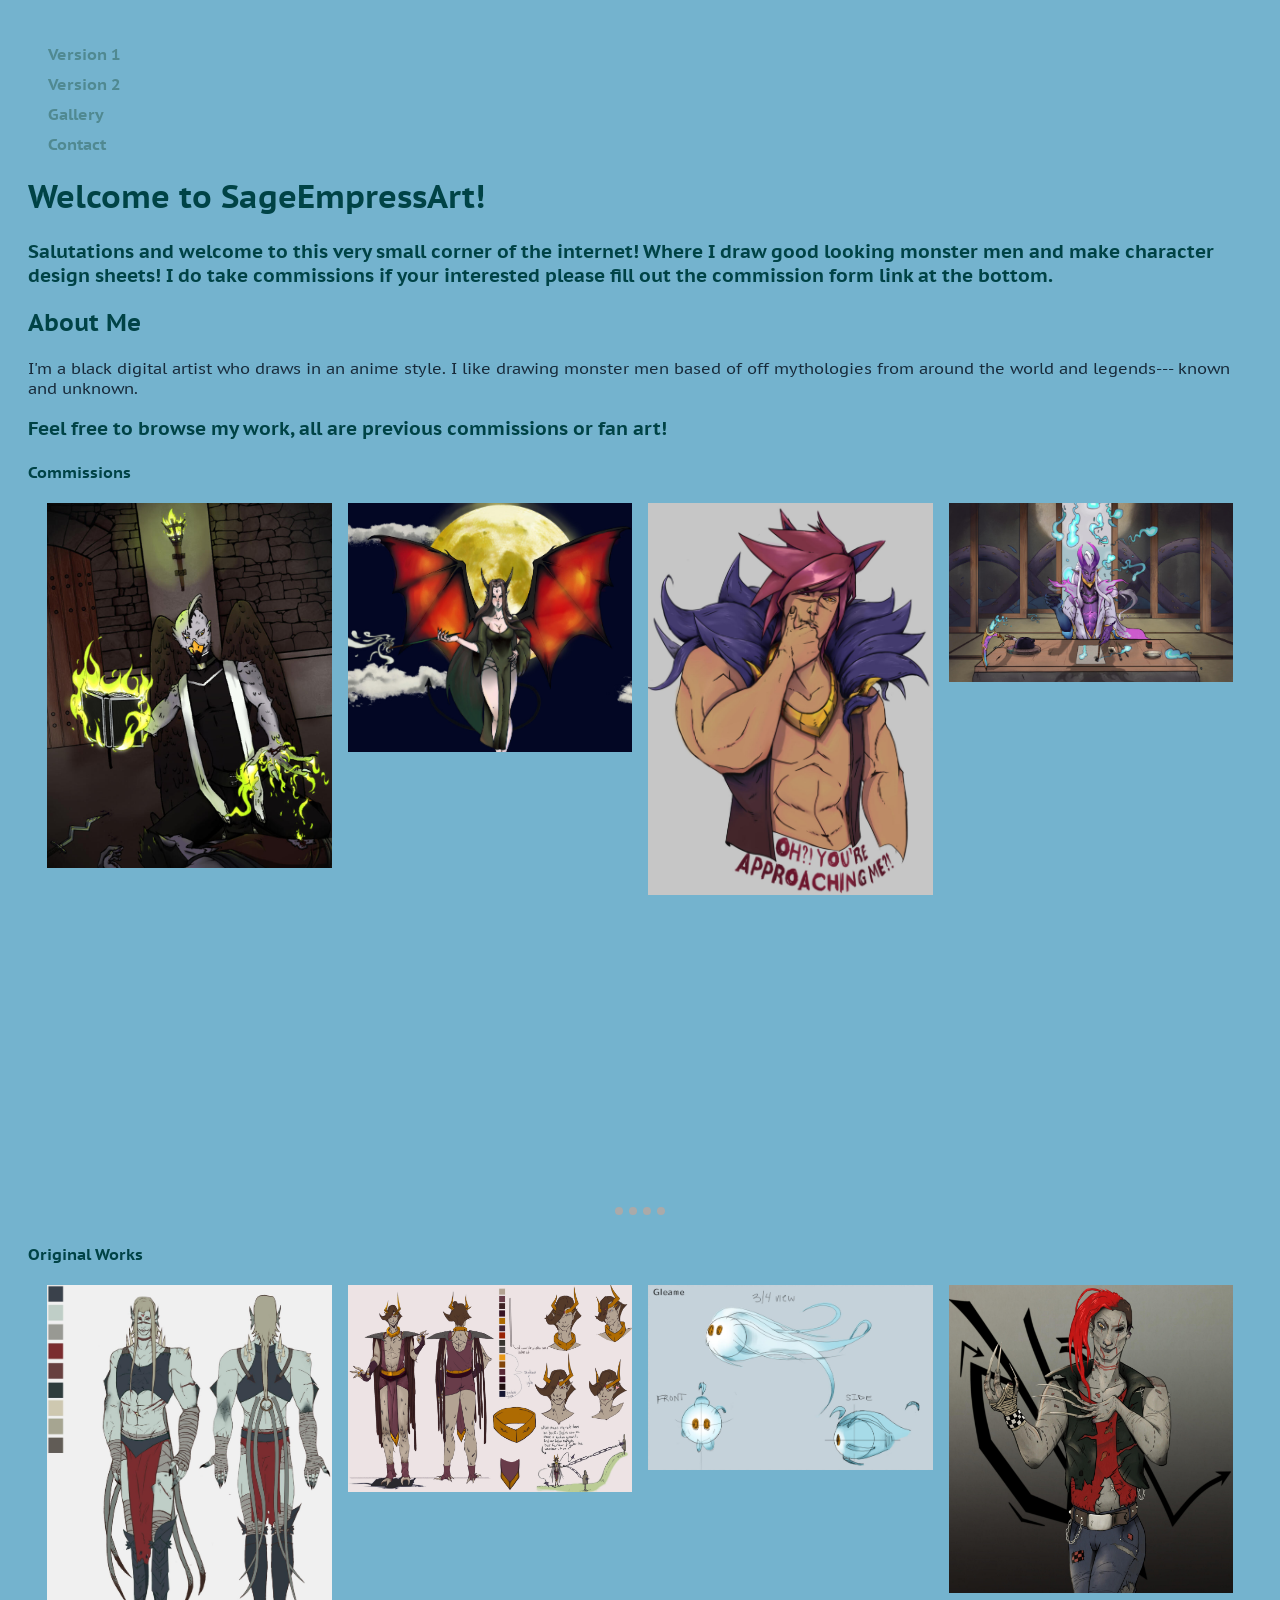
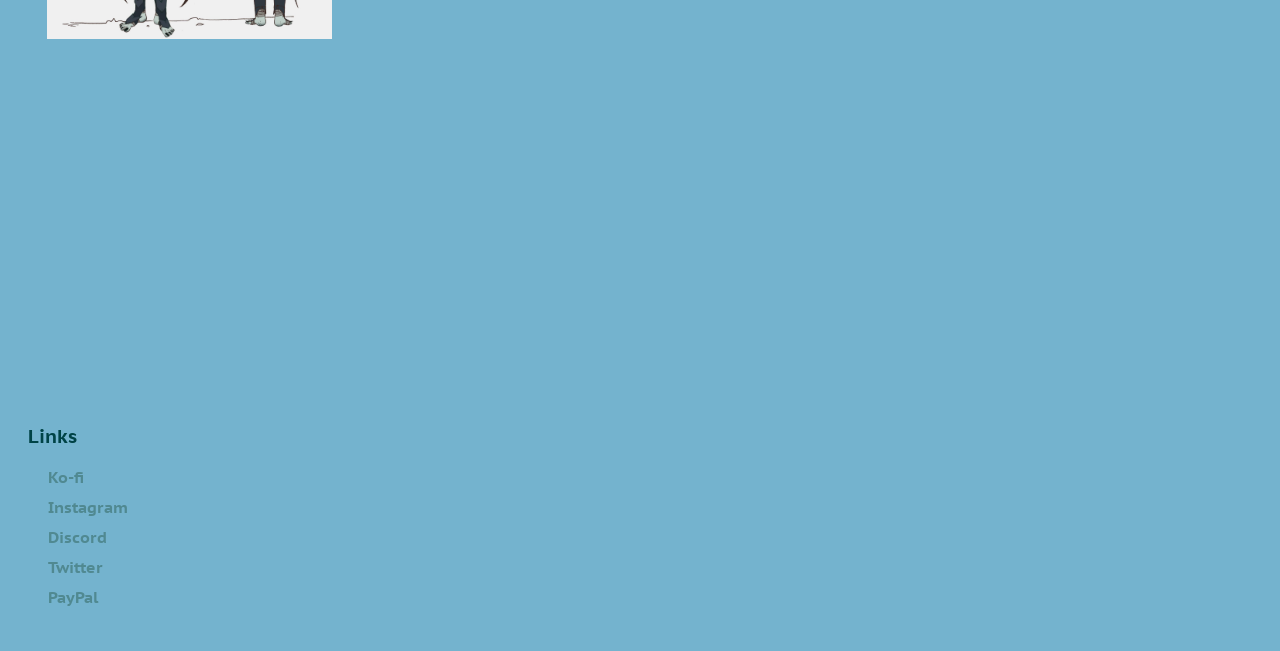
==== index.html @ 1096b426 "add js page" ====
<!DOCTYPE html>
<html lang="en">
<head>
    <meta charset="UTF-8">
    <meta name="viewport" content="width=device-width, initial-scale=1.0">
    <title>SageEmpressArt Homepage</title>
    <link rel="stylesheet" href="v1.css">
    <!--colour version 1 for her to look at-->
</head>
<body>
    <main>
        <nav>
            <ul>
                <li><a href="index.html">Version 1</a></li>
                <li><a href="index2.html">Version 2</a></li>
                <li><a href="gallery.html">Gallery</a></li>
                <li><a href="contact.html">Contact</a></li>
            </ul>
        </nav>
        <header>
            <h1>Welcome to SageEmpressArt!</h1>
            <h3>Salutations and welcome to this very small corner of the internet!
                Where I draw good looking monster men and make character design sheets! 
                I do take commissions if your interested please fill out the commission form link at the bottom.
            </h3>
        </header>
        <section>
            <h2>About Me</h2>
            <p>I'm a black digital artist who draws in an anime style. 
                I like drawing monster men based of off mythologies from around the world and legends--- 
                known and unknown.</p>
        </section>
        <section>
            <h3>Feel free to browse my work, all are previous commissions or fan art!</h3>
            <!--gallery-->
            <h4>Commissions</h4>
            <section class="gallery-container">
                <section class="thumbnails"></section>
                    <section class="pictures">
                        <section><img src="img/book on fire.jpg" alt="DnD illustration commission of a man with a book on fire"></section>
                        <section><img src="img/demon lady.jpg" alt="Deamon Lady Original Character for a friend"></section>
                        <section><img src="img/sett lol.jpg" alt="Waist up Sett fan art"></section>
                        <section><img src="img/thresh spirit blossom.jpg" alt="Thresh Spirit Blossom fan art"></section>
                    </section>
            </section>
            <h4>Original Works</h4>
            <section class="gallery-container">
                <section class="thumbnails"></section>
                <section class="pictures">
                    <section><img src="img/comic mc.jpg" alt="The main character with tentacles coming out of his back"></section>
                    <section><img src="img/comic support.jpg" alt="A supporting character with talon like feet"></section>
                    <section><img src="img/comic sprit.jpg" alt="A sprite design, a supporting character"></section>
                    <section><img src="img/red hair guy.jpg" alt="a red haired man with missing fingers and long nails"></section>
                </section>
            </section>
        </section>
        <section>
            <h3>Links</h3>
            <nav>
                <ul> 
                <li><a href="https://ko-fi.com/sageempress">Ko-fi</a></li>
                <li><a href="https://www.instagram.com/sageempressart/">Instagram</a></li>
                <li><a href="https://discord.gg/Fscht94f">Discord</a></li>
                <li><a href="https://x.com/Sage_Empress">Twitter</a></li>
                <li><a href="https://www.paypal.com/paypalme/sageempress">PayPal</a></li>
                </ul>
            </nav>
        </section>
    </main>
</body>
<footer>
    <script src="base.js"></script>
</footer>
</html>
---- v1.css ----
@import url('https://fonts.googleapis.com/css2?family=PT+Sans+Caption:wght@400;700&display=swap');
/*
v1
blue-green colour set
sky refelection: #74B3CE
pacific cyan: #508991
deep space blue: #172A3A
dark teal: #004346
mint leaf: #09BC8A

v2
warm-pink colour set
coffee bean: #130303
rich mahogany: #2D080A
chestnut: #7C3626
pumpkin spice: #F5853F
almond silk: #FFCDBC
*/
body{
    background-color: #74B3CE;
}
main{
    padding: 20px
}

h1{
    font-family: 'PT Sans Caption', sans-serif;
    font-weight: 900;
    color: #004346;
}
h2{
    font-family: 'PT Sans Caption', sans-serif;
    font-weight: 700;
    color: #004346;
}
h3{
    font-family: 'PT Sans Caption', sans-serif;
    font-weight: 600;
    color:#004346;
}
h4{
    font-family: 'PT Sans Caption', sans-serif;
    font-weight: 500;
    font-weight: bold;
    color: #004346;
}
p{
    font-family: 'PT Sans Caption', sans-serif;
    font-weight: 400;
    color: #172A3A;
}

li{
    margin: 10px;
}

li > a{
    color:#508991;
    text-decoration: none;
    font-family: 'PT Sans Caption', sans-serif;
    font-weight: 600;
    padding: 10px;
}

a:hover{
    background-color: #09BC8A;
    color: #004346;    
}

ul{
    list-style-type: none;
    padding: 0;
}
img{
    max-width: 100%;
    height: auto;
}

/*@media screen and (max-width: 450px) {

}

@media screen and (max-width: 1032)
*/

.gallery-container{
    position: relative;
    display: flex;
    justify-content: center;
}

.thumbnails{
    position:absolute;
    bottom :8px;
    display: flex;
    flex-direction: row;
    gap: 6px;
}

.thumbnails section {
    width: 8px;
    height: 8px;
    cursor: pointer;
    background-color: #aaa;
    border-radius: 100%;
}

.thumbnails section.highlighted{
    background-color: green;
}

.pictures {
    margin: 0 15px;
    display: grid;
    grid-auto-flow: column;
    gap: 1rem;
    width: auto;
    padding: 0 0.25rem;
    height: 720px;
    overflow-y: auto;
    overscroll-behavior-x: contain;
    scroll-snap-type: x mandatory;
    scrollbar-width: none;
}

.pictures > section {
    scroll-snap-align: start;
}

.pictures img {
    width: 540px;
    object-fit: contain;
}

.pictures::-webkit-scrollbar{
    display: none;
}
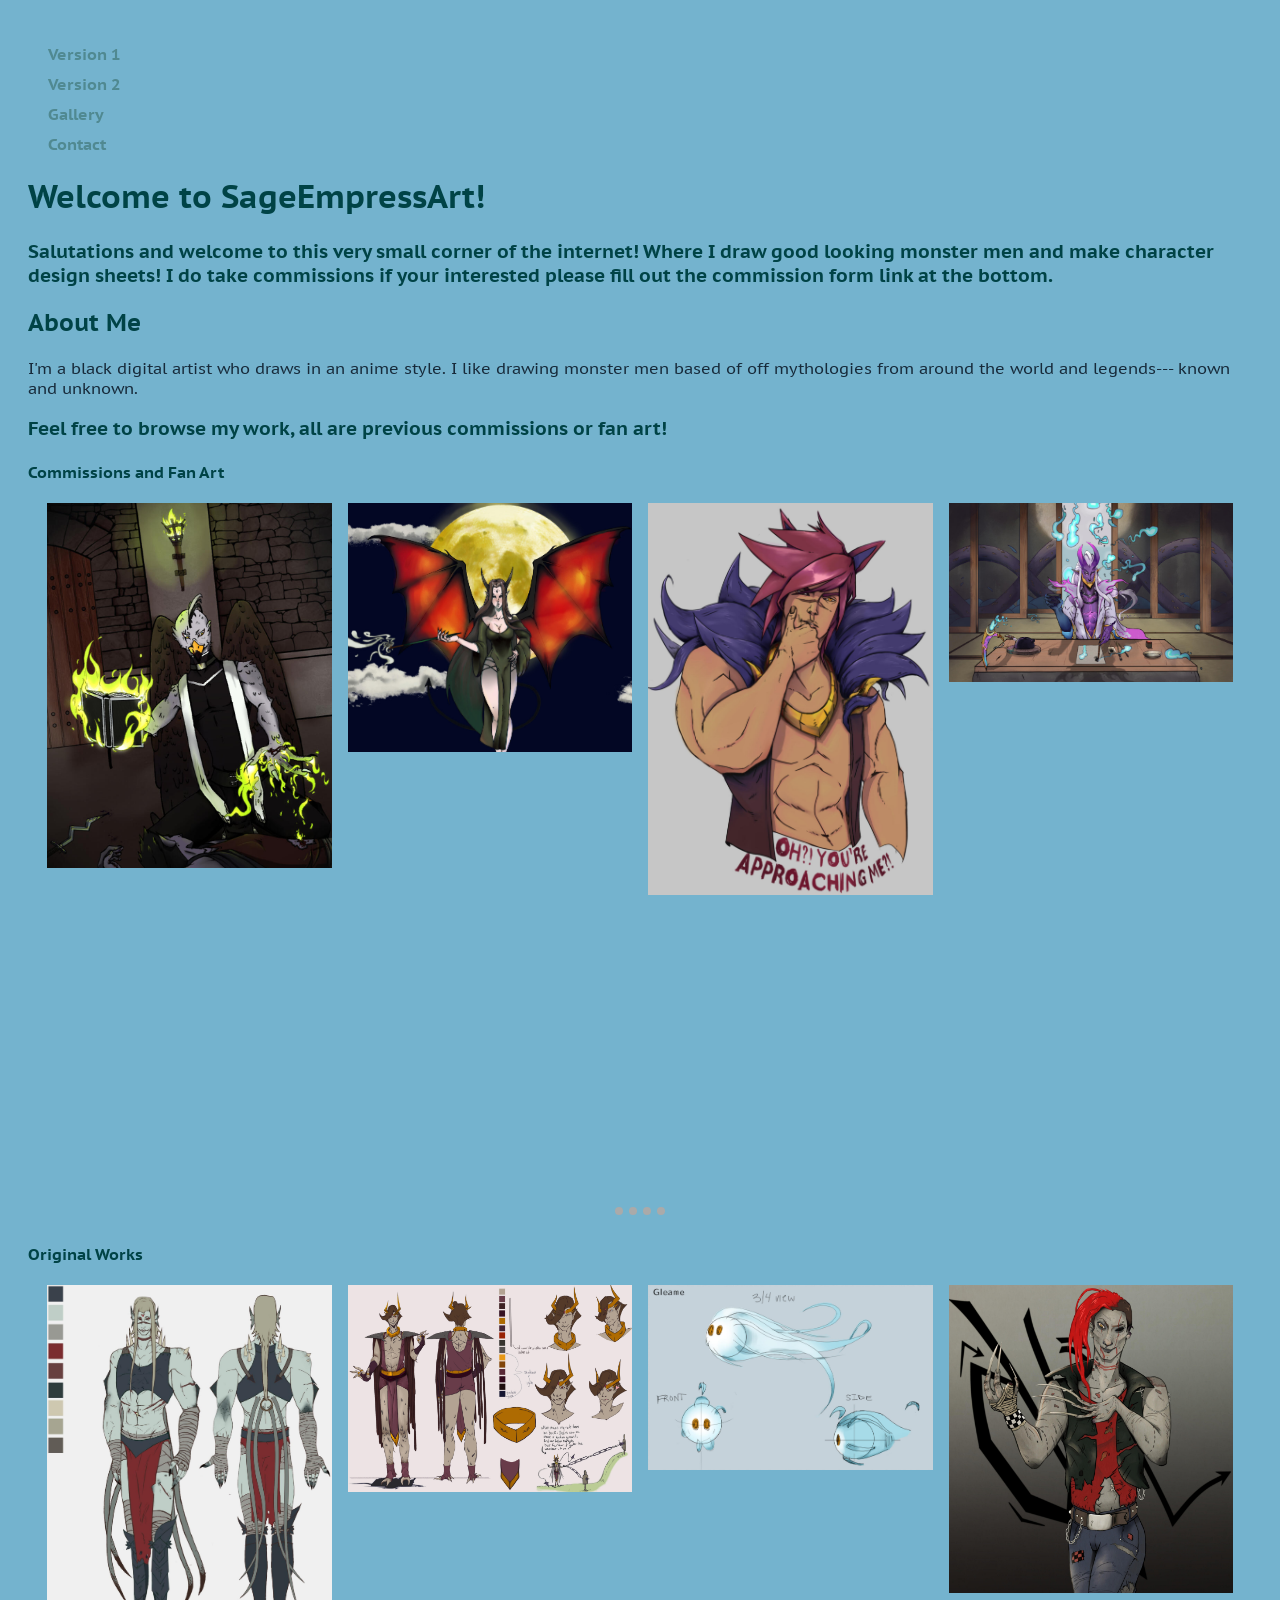
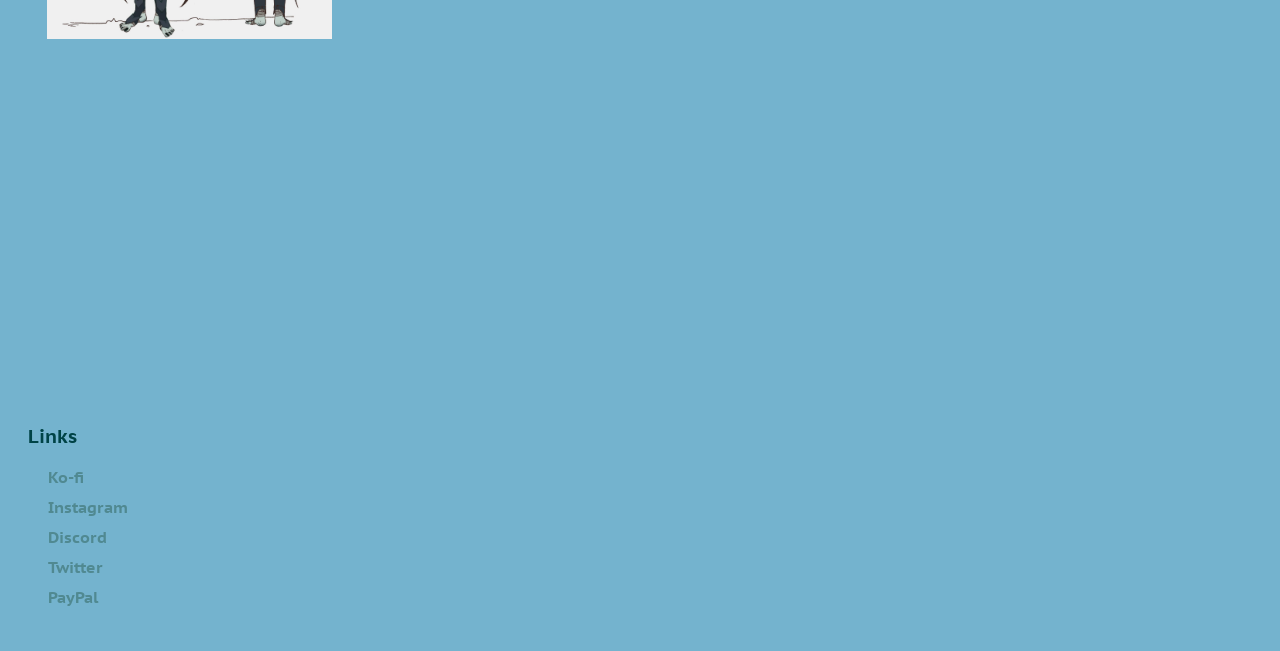
==== commit 1169089e: "adding contact page" ====
--- a/index.html
+++ b/index.html
@@ -33,7 +33,7 @@
         <section>
             <h3>Feel free to browse my work, all are previous commissions or fan art!</h3>
             <!--gallery-->
-            <h4>Commissions</h4>
+            <h4>Commissions and Fan Art</h4>
             <section class="gallery-container">
                 <section class="thumbnails"></section>
                     <section class="pictures">
@@ -73,3 +73,11 @@
 </footer>
 </html>
 
+<!--
+    22/10/2026 0023
+    -need to make sure that the js file is connected to the html properly
+    -need to adjust viewports in the html file. 
+    -need to be able to explain the js file stuff, what sections is doing what the commands are
+    -need to adjust the icons for the links
+    -need to fix navigation 
+-->
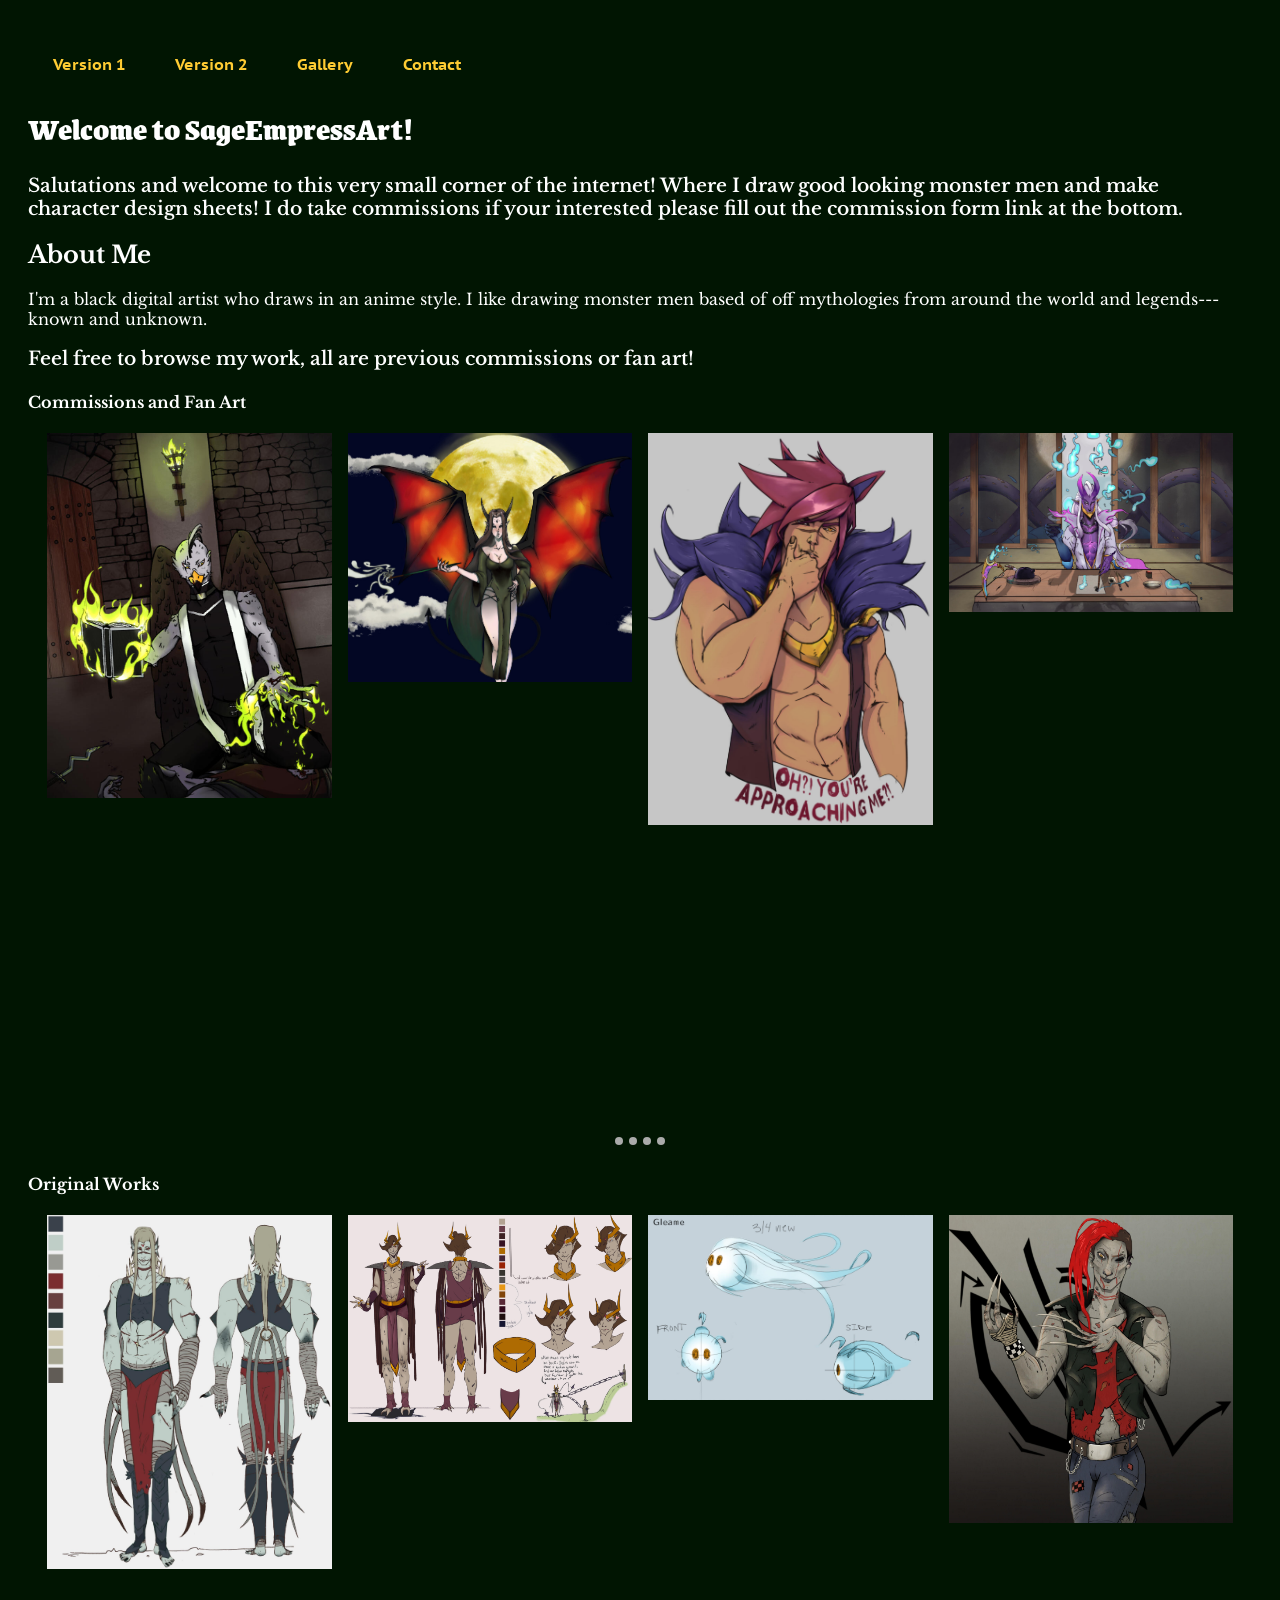
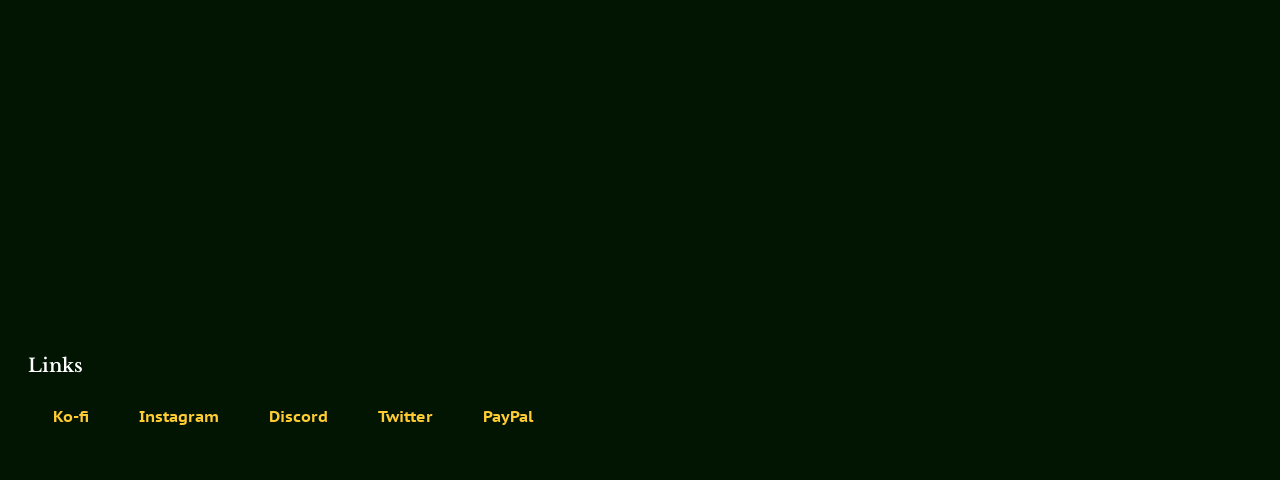
==== commit 784b349e: "consulted with the client" ====
--- a/index.html
+++ b/index.html
@@ -80,4 +80,7 @@
     -need to be able to explain the js file stuff, what sections is doing what the commands are
     -need to adjust the icons for the links
     -need to fix navigation 
--->+-->
+
+
+<!--make works seperate pages-->
--- a/v1.css
+++ b/v1.css
@@ -1,4 +1,10 @@
 @import url('https://fonts.googleapis.com/css2?family=PT+Sans+Caption:wght@400;700&display=swap');
+@import url('https://fonts.googleapis.com/css2?family=Felipa&family=PT+Sans+Caption:wght@400;700&display=swap');
+@import url('https://fonts.googleapis.com/css2?family=Nothing+You+Could+Do&:wght@400;700&display=swap');
+@import url('https://fonts.googleapis.com/css2?family=Germania+One&:wght@400;700&display=swap');
+@import url('https://fonts.googleapis.com/css2?family=Grenze:ital,wght@0,100..900;1,100..900');
+@import url('https://fonts.googleapis.com/css2?family=Montserrat:ital,wght@0,100..900;1,100..900');
+@import url('https://fonts.googleapis.com/css2?family=Libre+Baskerville:ital,wght@0,400..700;1,400..700');
 /*
 v1
 blue-green colour set
@@ -17,49 +23,52 @@
 almond silk: #FFCDBC
 */
 body{
-    background-color: #74B3CE;
+    background-color: #011502;
 }
 main{
     padding: 20px
 }
 
 h1{
-    font-family: 'PT Sans Caption', sans-serif;
+    font-family:'grenze', cursive;
     font-weight: 900;
-    color: #004346;
+    color: white;
 }
 h2{
-    font-family: 'PT Sans Caption', sans-serif;
+    font-family:'libre baskerville', serif;
     font-weight: 700;
-    color: #004346;
+    color: white;
 }
 h3{
-    font-family: 'PT Sans Caption', sans-serif;
+    font-family:'libre baskerville', serif;
     font-weight: 600;
-    color:#004346;
+    color:white;
 }
 h4{
-    font-family: 'PT Sans Caption', sans-serif;
+    font-family:'libre baskerville', serif;
     font-weight: 500;
     font-weight: bold;
-    color: #004346;
+    color: white;
 }
 p{
-    font-family: 'PT Sans Caption', sans-serif;
+font-family:'libre baskerville', serif;
     font-weight: 400;
-    color: #172A3A;
+    color: white;
+}
+nav{
 }
 
 li{
     margin: 10px;
+    
 }
 
 li > a{
-    color:#508991;
+    color:#FFCC33;
     text-decoration: none;
     font-family: 'PT Sans Caption', sans-serif;
     font-weight: 600;
-    padding: 10px;
+    padding: 15px;
 }
 
 a:hover{
@@ -70,7 +79,22 @@
 ul{
     list-style-type: none;
     padding: 0;
+    display: flex;
+    flex-direction: row;
 }
+
+.dropdown {
+    position: relative;
+}
+
+.menuebtn {
+    background-color: ;
+    color: #203975;
+    padding: 15px;
+    border: none;
+    cursor:pointer;
+} 
+
 img{
     max-width: 100%;
     height: auto;
@@ -134,4 +158,32 @@
 
 .pictures::-webkit-scrollbar{
     display: none;
+}
+
+/*contact page specific styling*/
+label{
+    font-family: 'PT Sans Caption', sans-serif;
+    font-weight: 600;
+    color: #508991;
+    margin: 10px 10px 0px 10px;
+}
+
+input{
+    font-family: Arial, Helvetica, sans-serif;
+    font-weight: 400;
+    color: #172A3A;
+    margin: 0px 10px 10px 10px;
+}
+.button{
+    background-color: #172A3A;
+    color: #74B3CE;
+    border:none;
+    margin: 5px;
+    padding: 5px;
+    text-align: center;
+    text-decoration: none;
+    
+    font-size: 15px;
+    cursor: pointer;
+    font-style: oblique;
 }
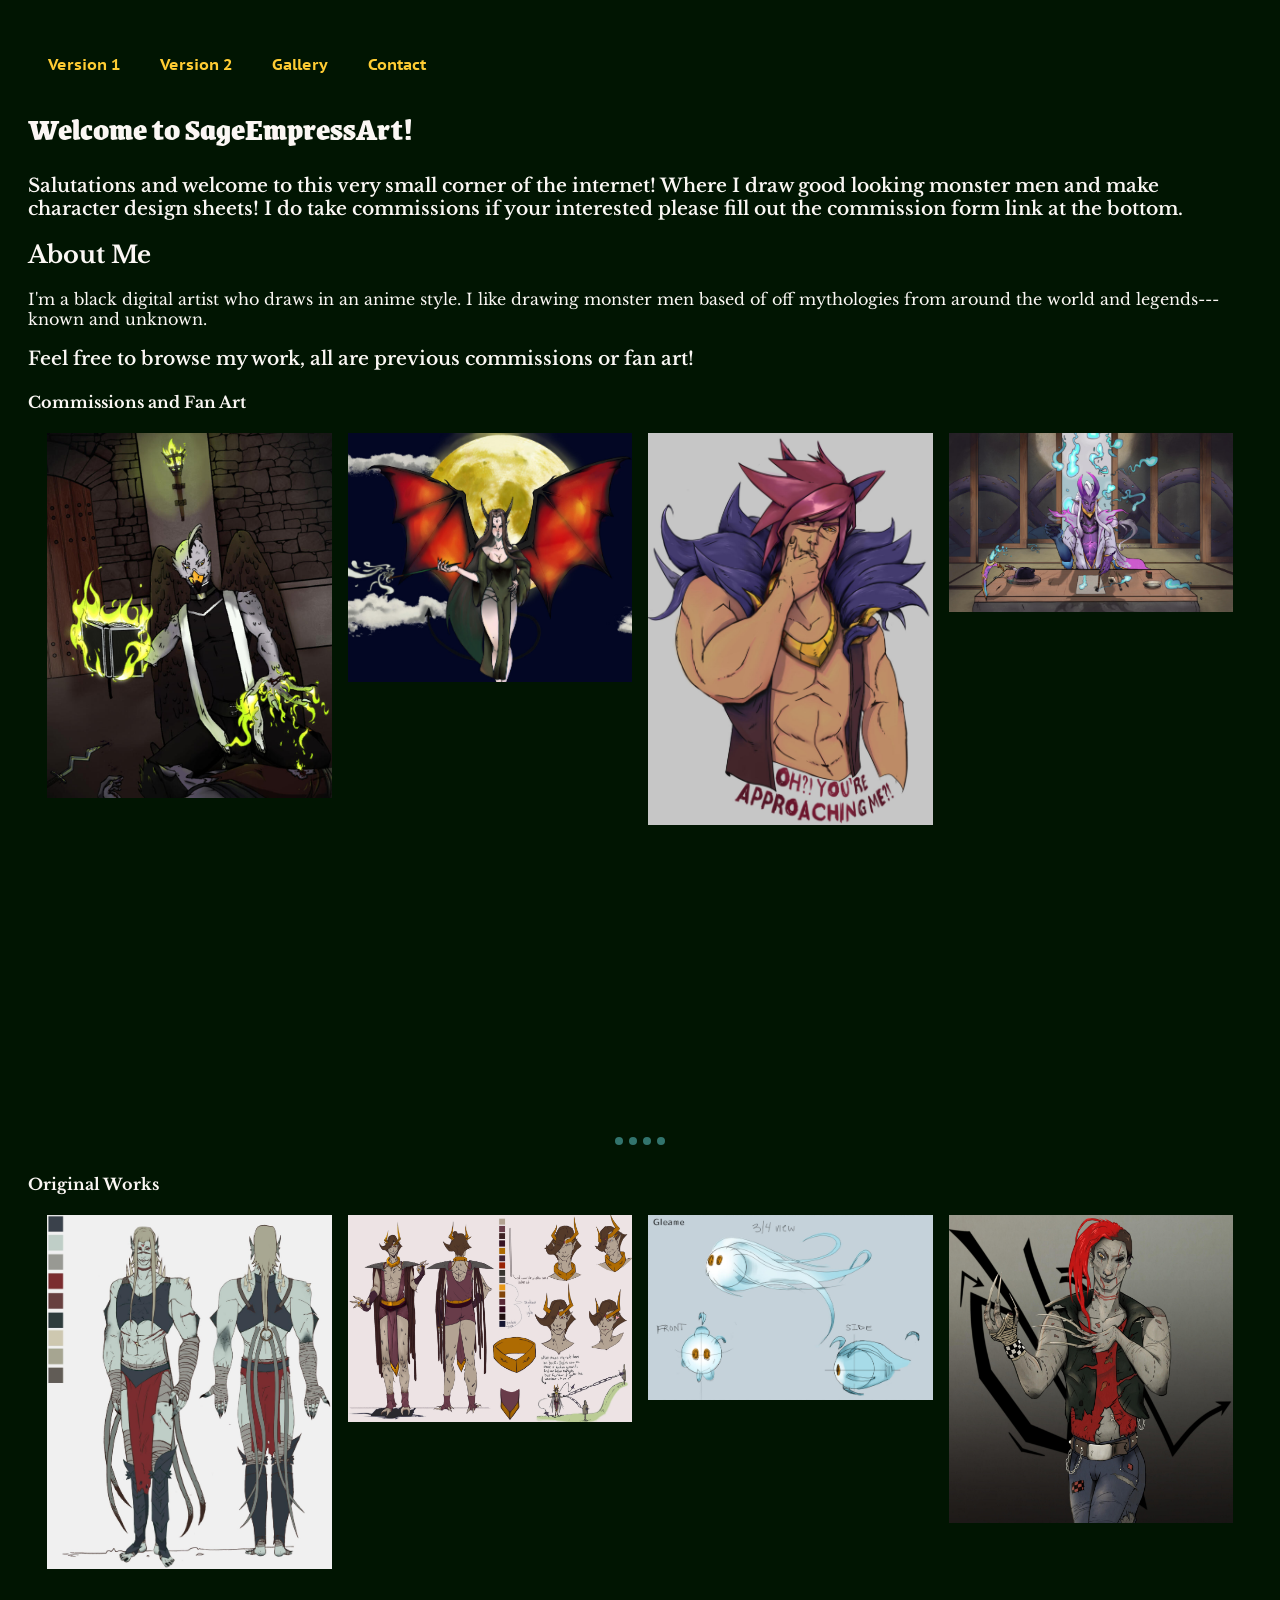
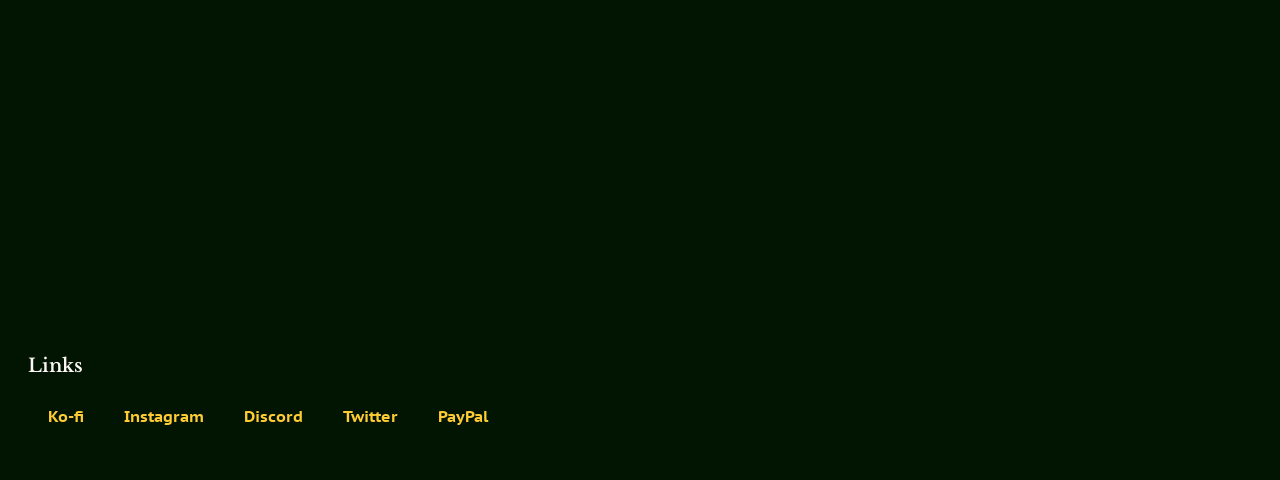
==== commit 87f11f93: "added new pages" ====
--- a/index.html
+++ b/index.html
@@ -8,6 +8,9 @@
     <!--colour version 1 for her to look at-->
 </head>
 <body>
+    <header>
+        
+    </header>
     <main>
         <nav>
             <ul>
--- a/v1.css
+++ b/v1.css
@@ -32,28 +32,28 @@
 h1{
     font-family:'grenze', cursive;
     font-weight: 900;
-    color: white;
+    color: #fbf7f4;
 }
 h2{
     font-family:'libre baskerville', serif;
     font-weight: 700;
-    color: white;
+    color: #fbf7f4;
 }
 h3{
     font-family:'libre baskerville', serif;
     font-weight: 600;
-    color:white;
+    color: #fbf7f4;
 }
 h4{
     font-family:'libre baskerville', serif;
     font-weight: 500;
     font-weight: bold;
-    color: white;
+    color: #fbf7f4;
 }
 p{
 font-family:'libre baskerville', serif;
     font-weight: 400;
-    color: white;
+    color: #fbf7f4;
 }
 nav{
 }
@@ -67,13 +67,13 @@
     color:#FFCC33;
     text-decoration: none;
     font-family: 'PT Sans Caption', sans-serif;
-    font-weight: 600;
-    padding: 15px;
+    font-weight: 900;
+    padding: 10px;
 }
 
 a:hover{
-    background-color: #09BC8A;
-    color: #004346;    
+    background-color: #FFCC33;
+    color: #104f55;    
 }
 
 ul{
@@ -125,12 +125,12 @@
     width: 8px;
     height: 8px;
     cursor: pointer;
-    background-color: #aaa;
+    background-color: #32746d;
     border-radius: 100%;
 }
 
 .thumbnails section.highlighted{
-    background-color: green;
+    background-color: #fbf7f4;
 }
 
 .pictures {
@@ -171,12 +171,12 @@
 input{
     font-family: Arial, Helvetica, sans-serif;
     font-weight: 400;
-    color: #172A3A;
+    color: #104f55;
     margin: 0px 10px 10px 10px;
 }
 .button{
-    background-color: #172A3A;
-    color: #74B3CE;
+    background-color: #104f55;
+    color: #9ec5ab;
     border:none;
     margin: 5px;
     padding: 5px;
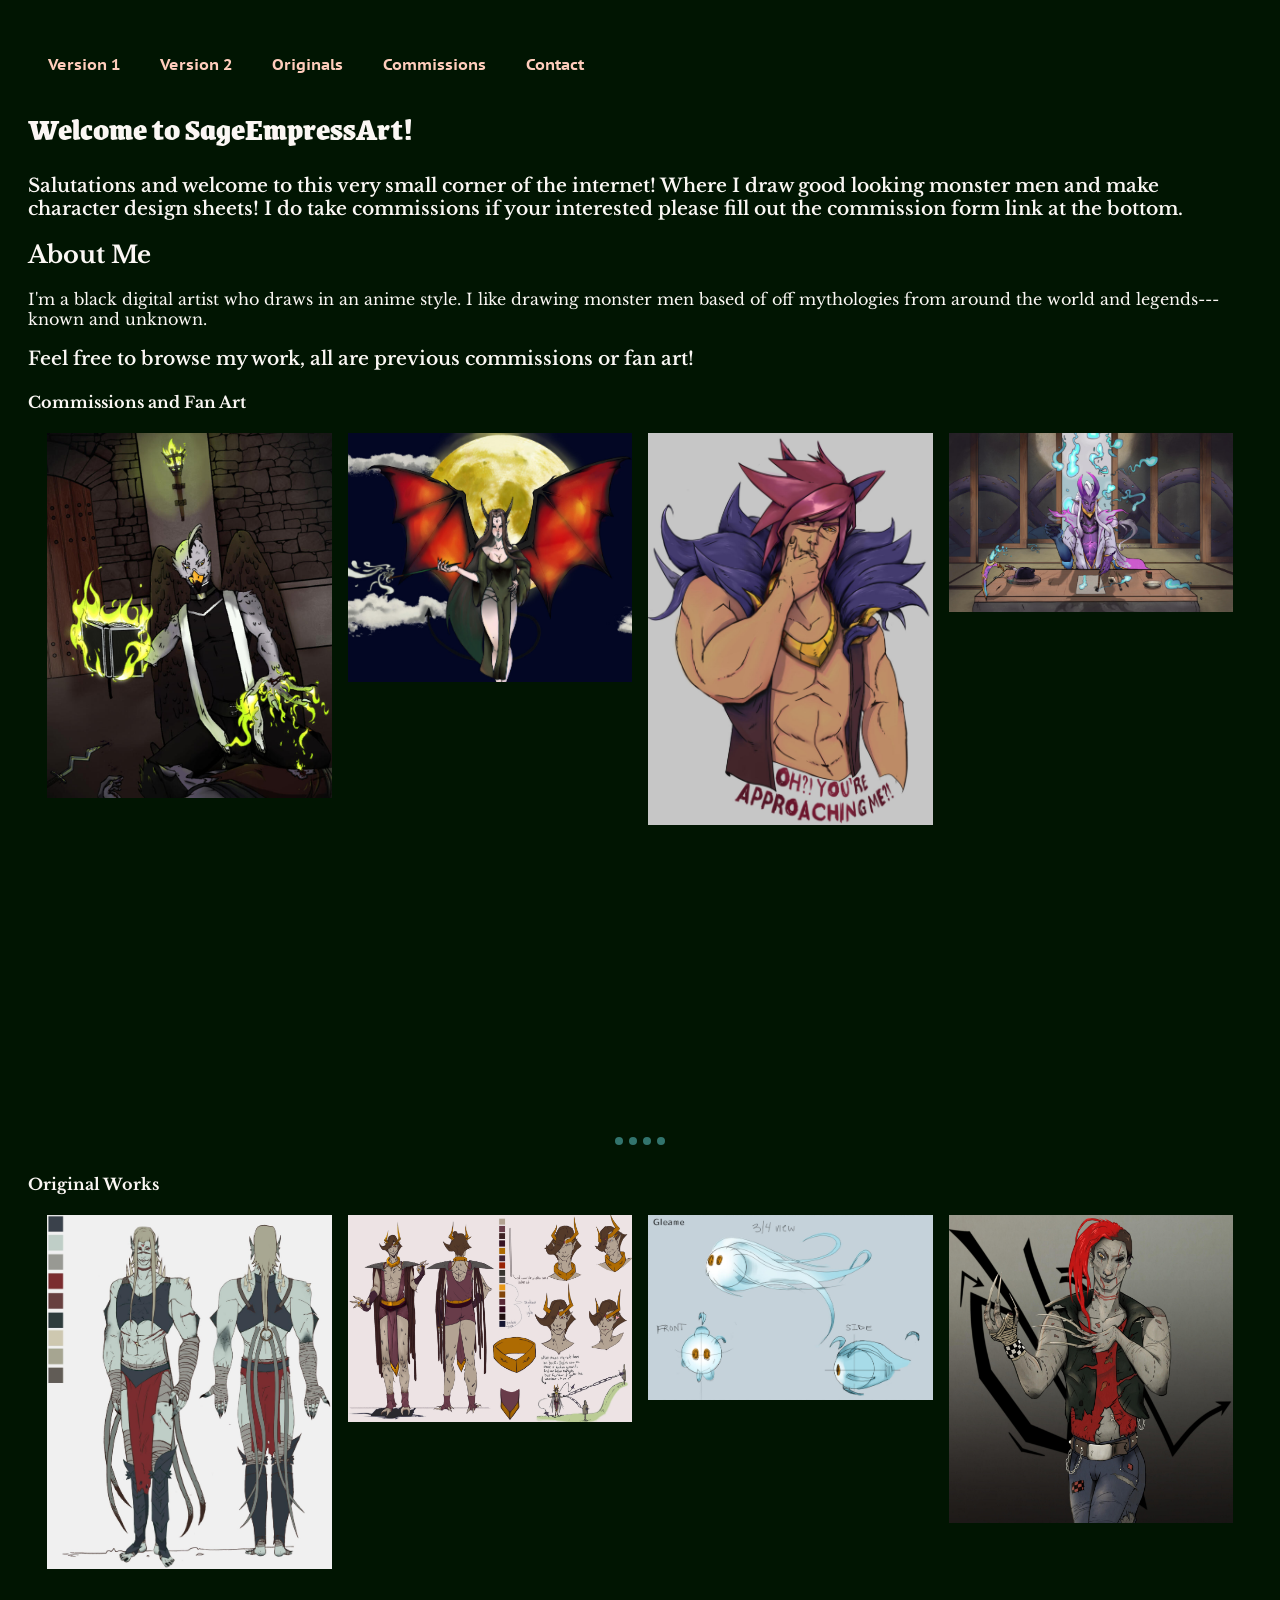
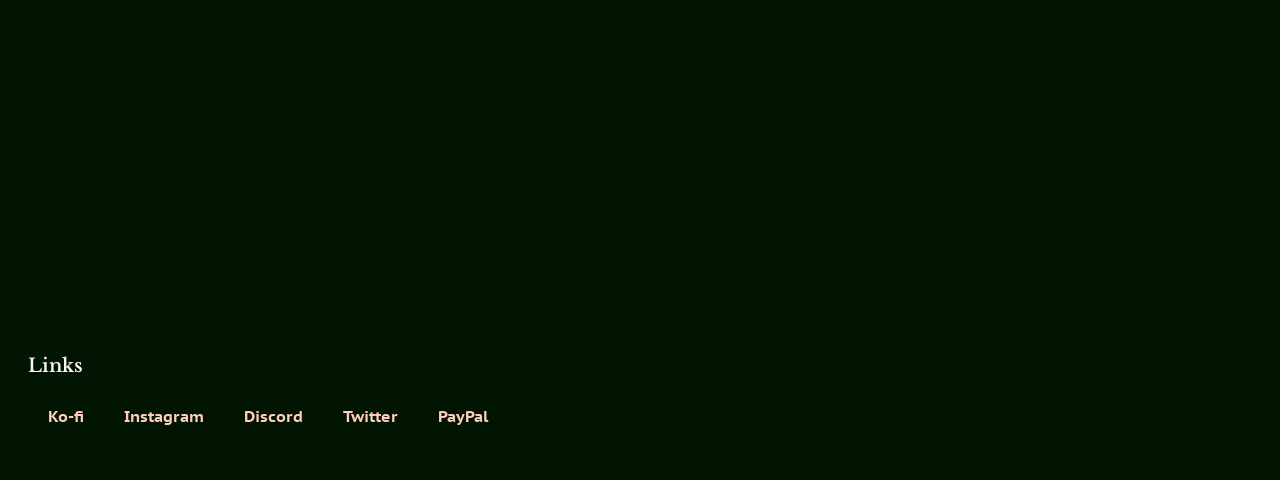
==== commit 2eb544d7: "streamlining the main page and child pages with the css" ====
--- a/index.html
+++ b/index.html
@@ -16,7 +16,8 @@
             <ul>
                 <li><a href="index.html">Version 1</a></li>
                 <li><a href="index2.html">Version 2</a></li>
-                <li><a href="gallery.html">Gallery</a></li>
+                <li><a href="originals.html">Originals</a></li>
+                <li><a href="commissions.html">Commissions</a></li>
                 <li><a href="contact.html">Contact</a></li>
             </ul>
         </nav>
--- a/v1.css
+++ b/v1.css
@@ -186,4 +186,59 @@
     font-size: 15px;
     cursor: pointer;
     font-style: oblique;
-}+}
+
+/*copied and pasted from v2 css*/
+li{
+    margin: 10px;
+    display:block;
+    transition-duration: 0.5s;
+}
+
+li:hover {
+    cursor: pointer;
+}
+
+ul li ul{
+    visibility: hidden;
+    opacity:0;
+    position:absolute;
+    transition: all 0.5s ease;
+    margin-top: 1rem;
+    left: 0;
+    display: none;
+    
+}
+
+/*this may need to revisit 
+and revise as the html is different from the exampler*/
+ul li:hover > ul,
+ul li ul:hover {
+    visibility: visible;
+    opacity: 1;
+    display: block;
+}
+
+/*this may need to revisit 
+and revise as the html is different from the example*/
+ul li ul li{
+    clear: both;
+    width: 100%;
+}
+
+
+li > a{
+    color: #FFCDBC;
+    text-decoration: none;
+    font-family: 'PT Sans Caption', sans-serif;
+    padding: 10px;
+}
+
+a:hover{
+    background-color:#130303;
+}
+
+ul{
+    list-style-type: none;
+    padding: 0;
+}
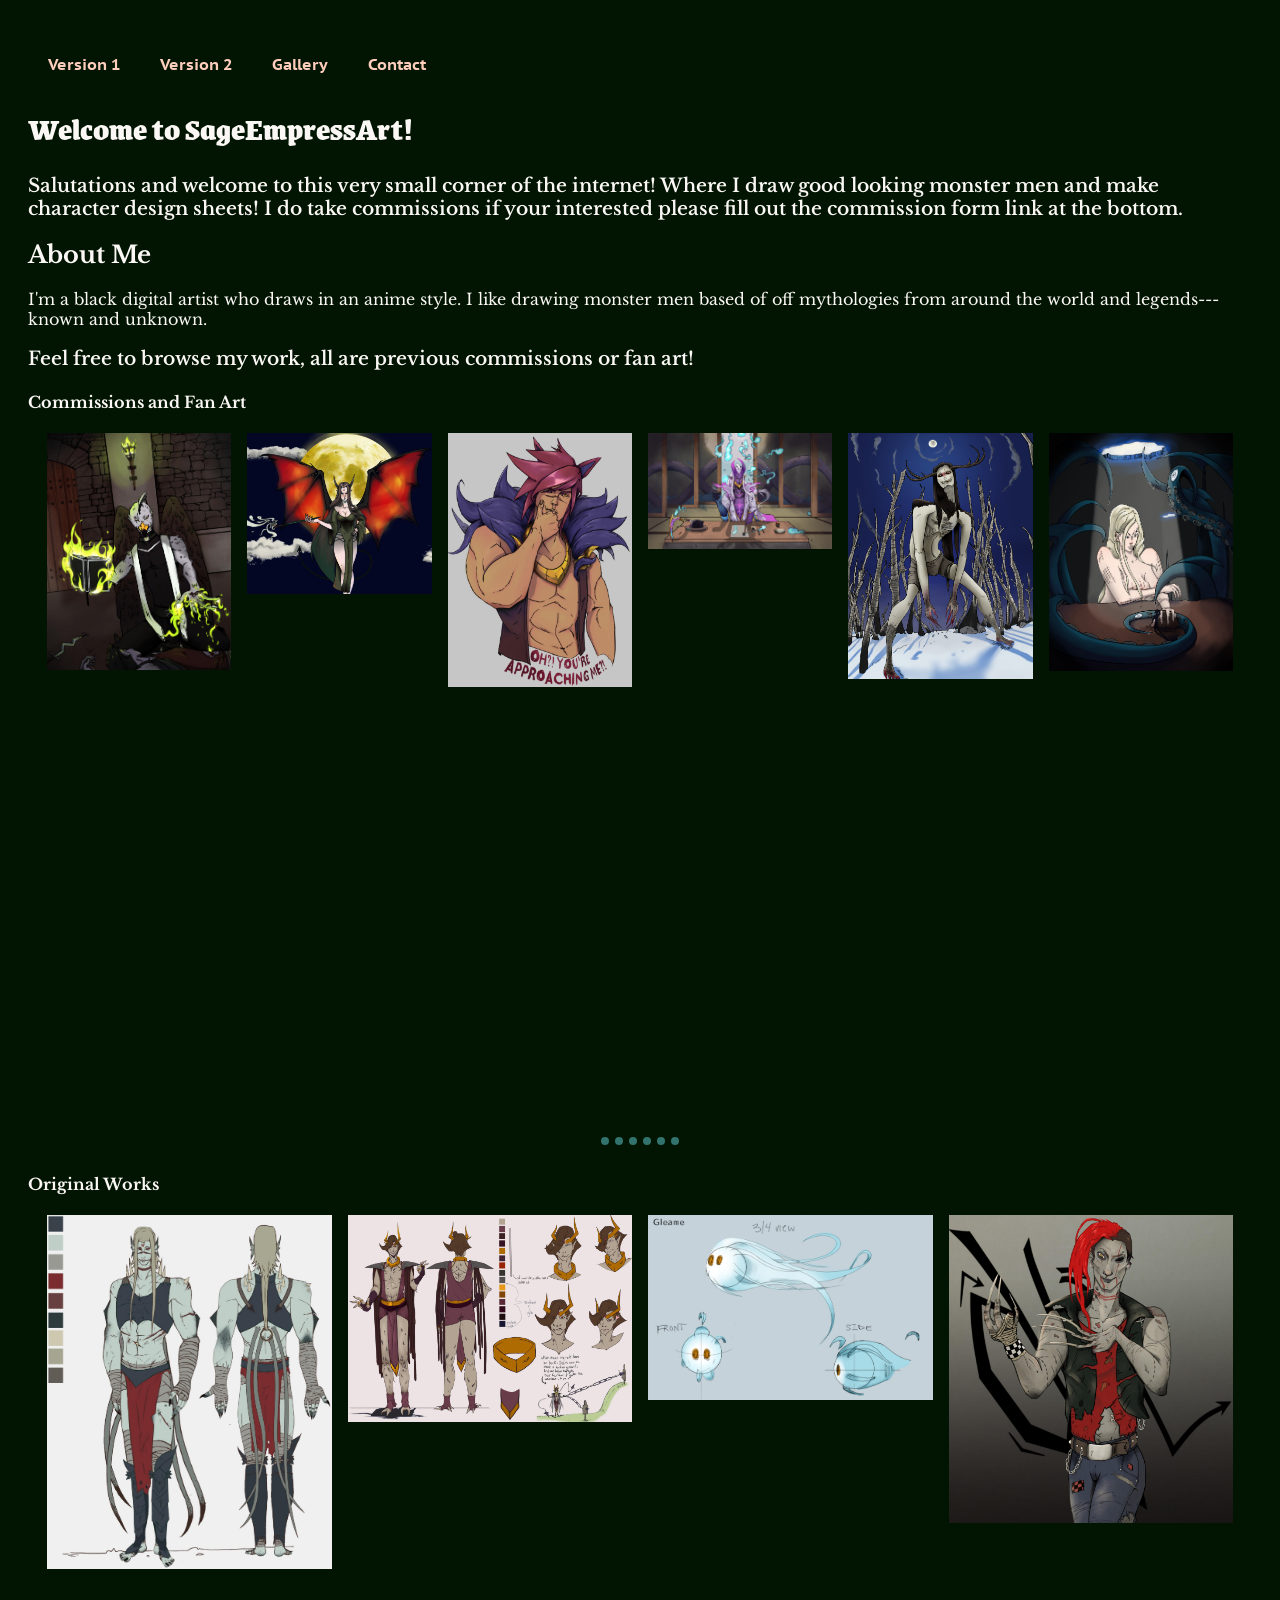
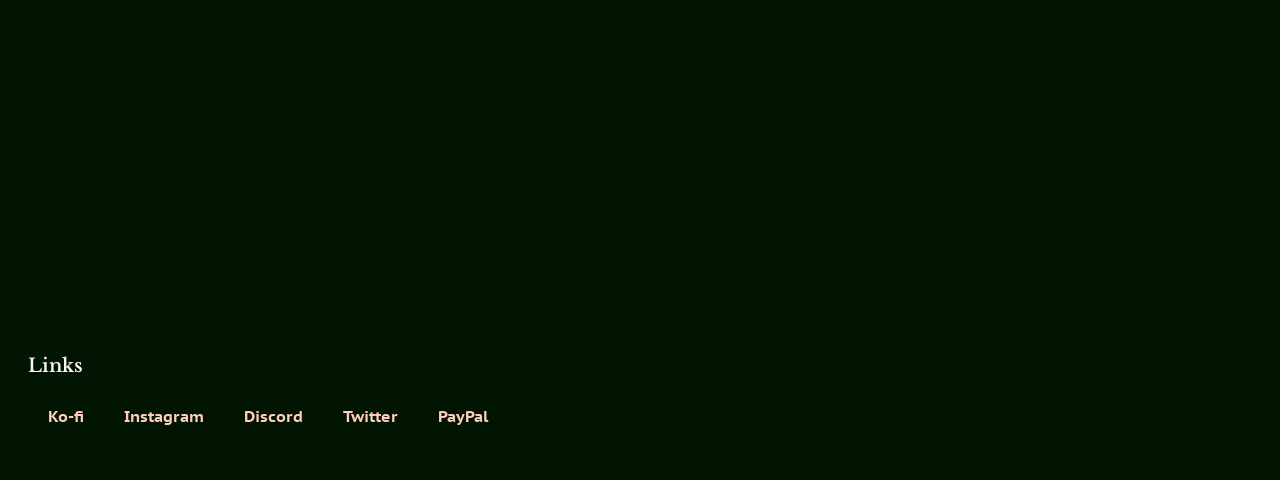
==== commit d519a592: "revamping whole page" ====
--- a/index.html
+++ b/index.html
@@ -8,16 +8,12 @@
     <!--colour version 1 for her to look at-->
 </head>
 <body>
-    <header>
-        
-    </header>
     <main>
         <nav>
             <ul>
                 <li><a href="index.html">Version 1</a></li>
                 <li><a href="index2.html">Version 2</a></li>
-                <li><a href="originals.html">Originals</a></li>
-                <li><a href="commissions.html">Commissions</a></li>
+                <li><a href="gallery.html">Gallery</a></li>
                 <li><a href="contact.html">Contact</a></li>
             </ul>
         </nav>
@@ -45,6 +41,8 @@
                         <section><img src="img/demon lady.jpg" alt="Deamon Lady Original Character for a friend"></section>
                         <section><img src="img/sett lol.jpg" alt="Waist up Sett fan art"></section>
                         <section><img src="img/thresh spirit blossom.jpg" alt="Thresh Spirit Blossom fan art"></section>
+                        <section><img src="img/Wendigo_painting-300dpi_5x7.png" alt="Wendigo Painting"></section>
+                        <section><img src="img/Scylla2-Illustration_300dpi5x7-final.png" alt="Scylla Illustration"></section>
                     </section>
             </section>
             <h4>Original Works</h4>
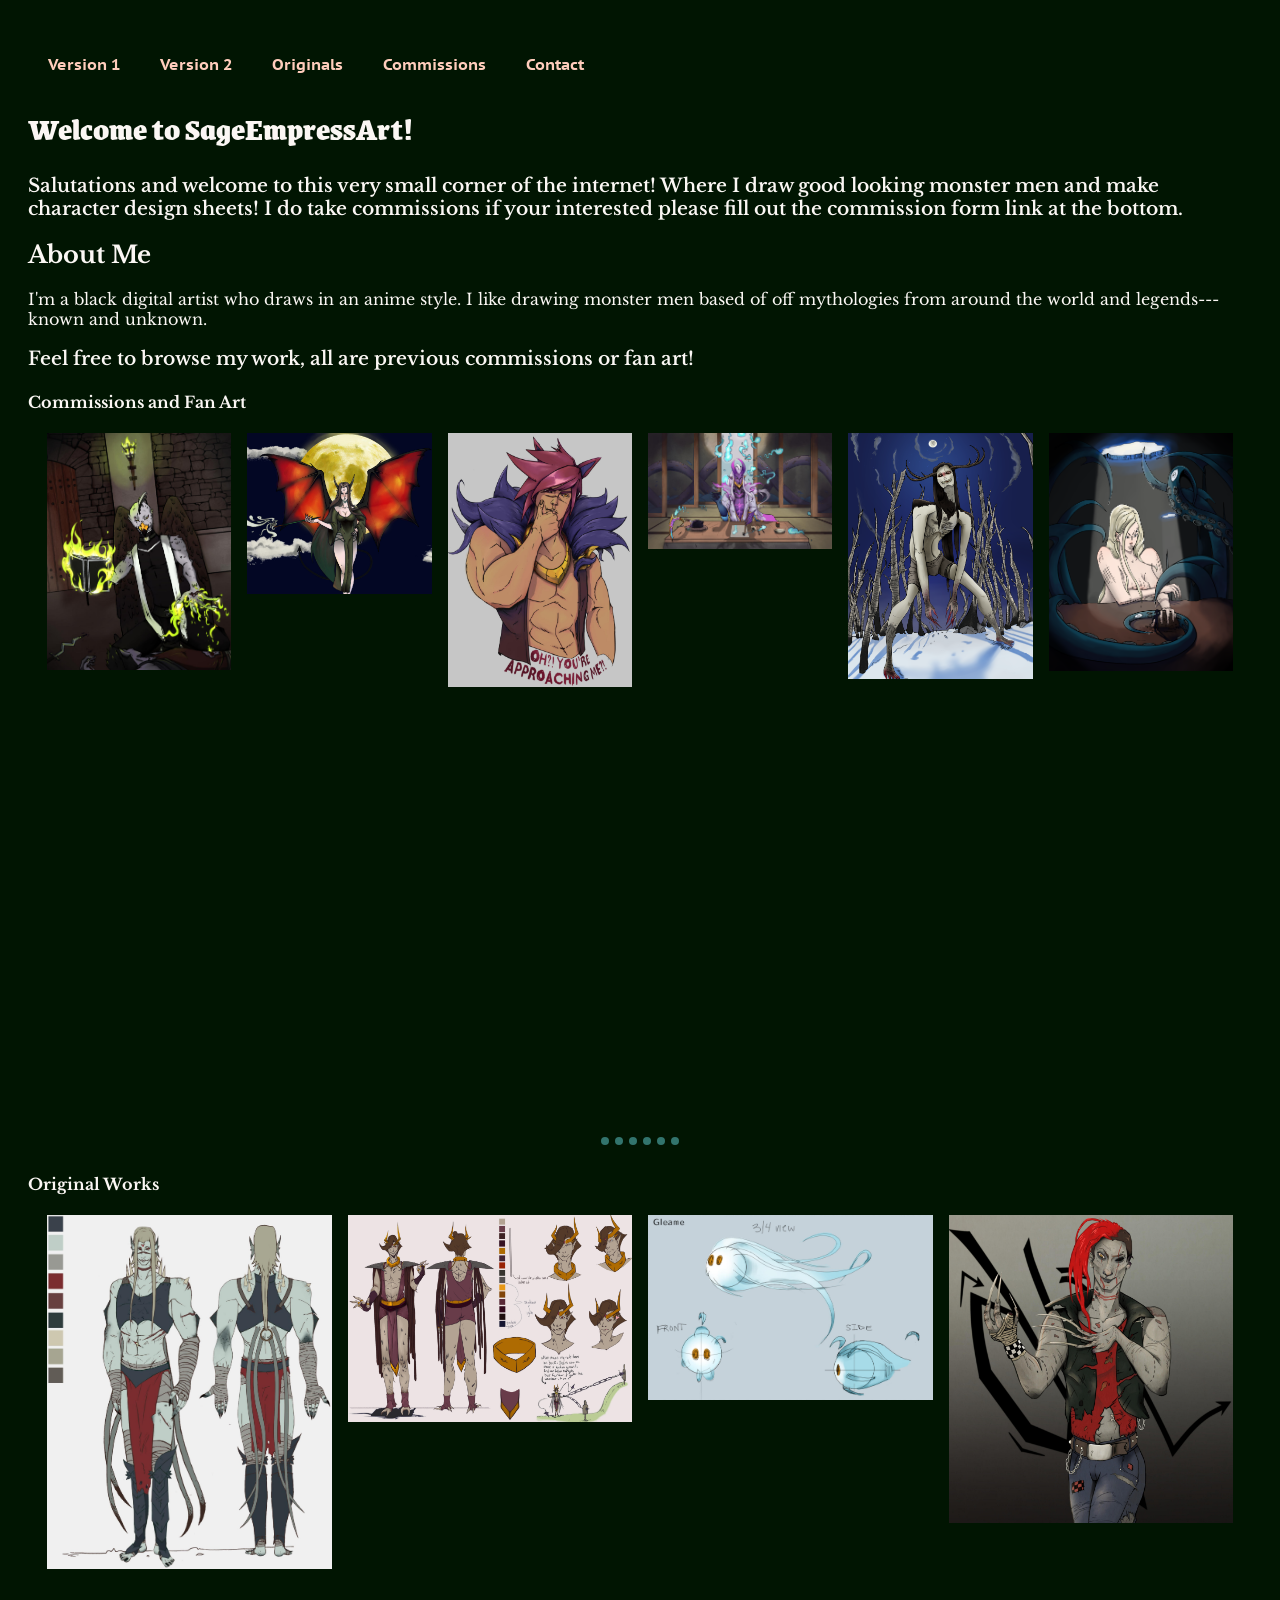
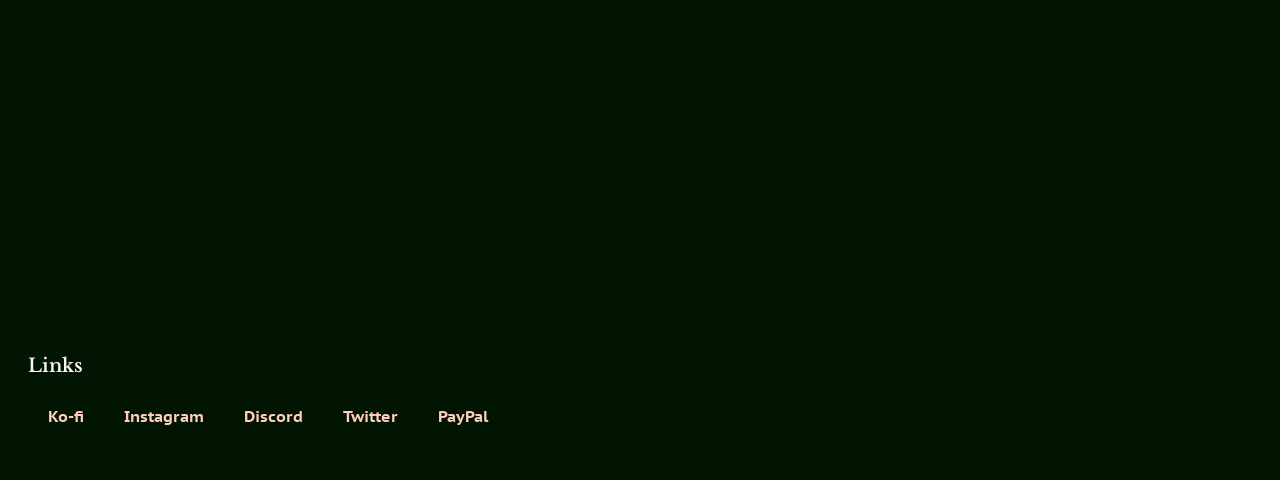
==== commit 622de0bc: "Merge branch 'main' of https://github.com/PoohBearButt/SageEmpressArt" ====
--- a/index.html
+++ b/index.html
@@ -8,12 +8,16 @@
     <!--colour version 1 for her to look at-->
 </head>
 <body>
+    <header>
+        
+    </header>
     <main>
         <nav>
             <ul>
                 <li><a href="index.html">Version 1</a></li>
                 <li><a href="index2.html">Version 2</a></li>
-                <li><a href="gallery.html">Gallery</a></li>
+                <li><a href="originals.html">Originals</a></li>
+                <li><a href="commissions.html">Commissions</a></li>
                 <li><a href="contact.html">Contact</a></li>
             </ul>
         </nav>
